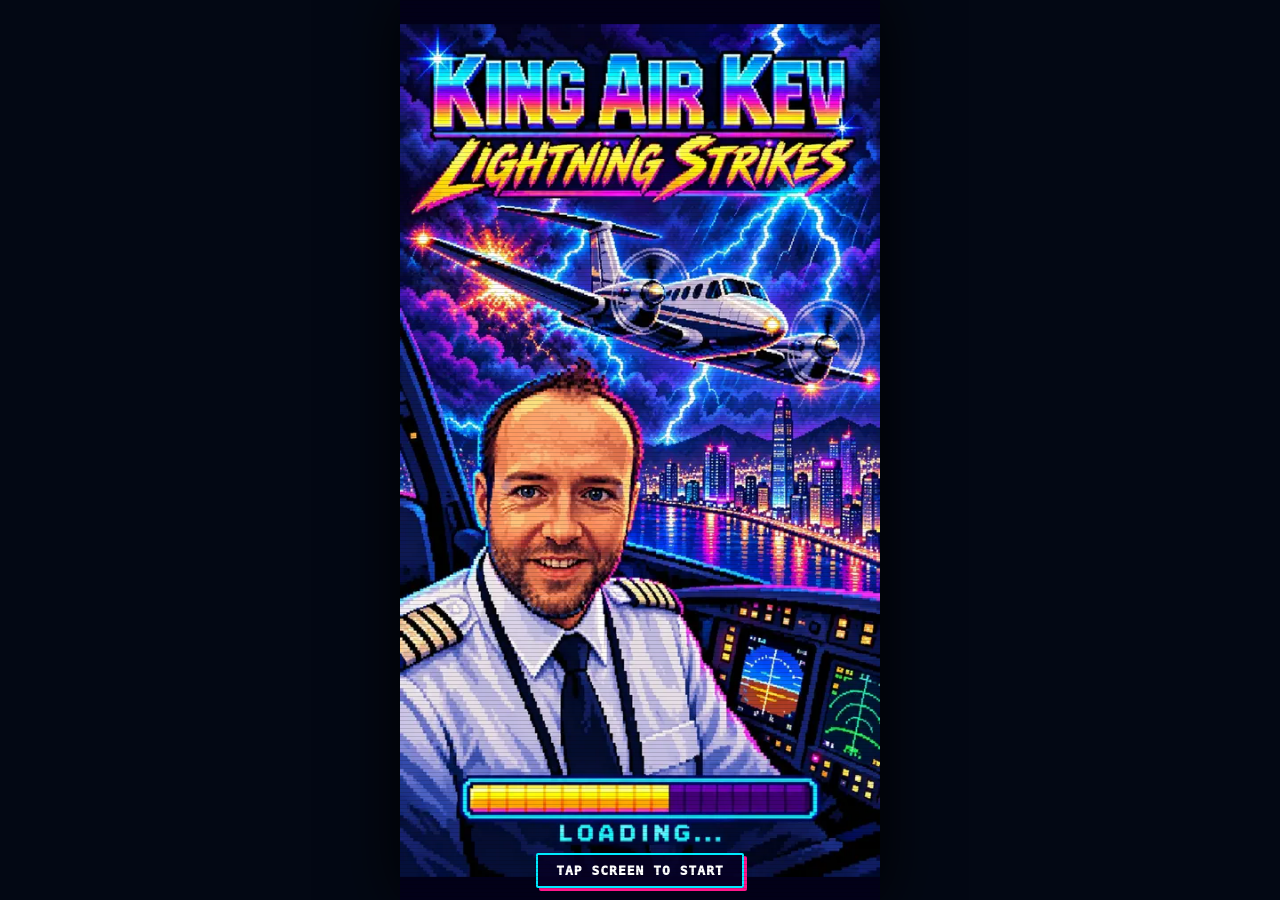
==== index.html @ 5359e932 "Use exact supplied artwork for loading screen" ====
<!doctype html>
<html lang="en">
<head>
<meta charset="utf-8"><meta name="viewport" content="width=device-width,initial-scale=1,viewport-fit=cover,user-scalable=no">
<meta name="theme-color" content="#07162d"><meta name="apple-mobile-web-app-capable" content="yes"><meta name="apple-mobile-web-app-status-bar-style" content="black-translucent"><meta name="apple-mobile-web-app-title" content="King Air Kev">
<link rel="manifest" href="manifest.webmanifest"><link rel="apple-touch-icon" href="icon.svg">
<title>King Air Kev</title>
<style>
:root{--ink:#05052b;--cream:#fff7c7;--gold:#ffe12b;--red:#ff246d;--blue:#00eaff;--purple:#741cff}
*{box-sizing:border-box;-webkit-tap-highlight-color:transparent}html,body{margin:0;width:100%;height:100%;overflow:hidden;background:#030814;color:white;font-family:ui-monospace,"Courier New",monospace;touch-action:none}
body{display:grid;place-items:center}.shell{position:relative;width:min(100vw,480px);height:100dvh;max-height:900px;background:var(--ink);overflow:hidden;box-shadow:0 0 60px #000}
canvas{width:100%;height:100%;display:block;image-rendering:pixelated}.screen{position:absolute;inset:0;display:flex;flex-direction:column;align-items:center;justify-content:center;padding:calc(24px + env(safe-area-inset-top)) 22px calc(22px + env(safe-area-inset-bottom));text-align:center;background:linear-gradient(180deg,#080845f2,#120532f2 55%,#03031df8);z-index:5}
.hidden{display:none}.logo{font-weight:1000;font-size:clamp(42px,13vw,70px);line-height:.88;letter-spacing:-4px;background:linear-gradient(#eaffff 5%,#00eaff 35%,#f226ff 65%,#ffe12b 88%);-webkit-background-clip:text;color:transparent;-webkit-text-stroke:2px #fff;text-shadow:5px 5px 0 #080027,8px 8px 0 #ff178e;transform:skew(-3deg);margin:12px 0 18px}.logo span{display:block;color:var(--gold);font-size:.66em;-webkit-text-stroke:1px #ff246d;text-shadow:4px 4px #6c006f}
.badge{background:var(--red);border:4px solid var(--cream);box-shadow:5px 5px 0 #020612;padding:6px 12px;font-weight:900;transform:rotate(2deg);margin-bottom:12px}.kev{font-size:92px;filter:drop-shadow(5px 6px 0 #000);animation:bob 1.2s steps(2) infinite}@keyframes bob{50%{transform:translateY(-7px)}}.sub{max-width:340px;color:#cbe8ff;line-height:1.4;font-weight:bold}.buttons{display:grid;gap:12px;width:min(100%,330px);margin-top:20px}
button{appearance:none;border:4px solid #fff4ce;border-radius:2px;background:#1670a8;color:white;padding:15px 12px;font:900 18px ui-monospace,monospace;letter-spacing:1px;box-shadow:5px 5px 0 #020612;text-transform:uppercase}button:active{transform:translate(4px,4px);box-shadow:1px 1px 0 #020612}.primary{background:#e64b32}.easy{background:#168f65}.medium{background:#c37a13}.hard{background:#b5263d}
#hud{position:absolute;z-index:3;left:0;right:0;top:0;padding:calc(10px + env(safe-area-inset-top)) 12px 0;display:flex;justify-content:space-between;font-weight:1000;text-shadow:2px 2px #000;pointer-events:none}.hudBox{background:#07162dcc;border:2px solid #fff4ce;padding:6px 8px;box-shadow:3px 3px #000}.hearts{color:#ff4b4b}
#controls{position:absolute;z-index:4;left:0;right:0;bottom:0;padding:0 18px calc(15px + env(safe-area-inset-bottom));display:flex;justify-content:space-between;pointer-events:none}.ctrl{pointer-events:auto;width:104px;height:70px;border-radius:12px;background:#07162dcf;font-size:33px;user-select:none}
.small{font-size:12px;color:#00eaff;margin-top:14px}.resultTitle{font-size:34px;color:var(--gold);text-shadow:3px 3px #ff167d,6px 6px #000;margin:8px}.scoreBig{font-size:24px;margin:10px}.flash{animation:flash .18s steps(2) 5}@keyframes flash{50%{opacity:.1}}
.shell:after{content:"";position:absolute;inset:0;z-index:20;pointer-events:none;background:repeating-linear-gradient(0deg,#0000 0 3px,#0004 4px);mix-blend-mode:multiply}
#boot{background:#020018 url("./assets/lightning-strikes-loading.webp") center/contain no-repeat;justify-content:flex-end;padding:0 0 calc(12px + env(safe-area-inset-bottom));cursor:pointer}#boot>div:first-child{display:none}
#boot .logo,#boot .tag{display:none}
.loadWrap{width:100%;display:flex;justify-content:center;margin:0}.loadFrame{display:none}.tap{margin:0;padding:8px 18px;border:2px solid #00eaff;background:#060025dd;color:#fff;font-size:13px;box-shadow:3px 3px #ff168b;font-weight:1000;animation:blink .8s steps(2) infinite}@keyframes blink{50%{opacity:.2}}
.pixelKev{position:relative;width:102px;height:110px;background:#f3a36d;border:6px solid #070018;box-shadow:8px 8px #ff168b;margin:8px;clip-path:polygon(18% 8%,82% 8%,96% 30%,91% 74%,70% 100%,30% 100%,9% 74%,4% 30%)}.pixelKev:before{content:"";position:absolute;left:15px;right:15px;top:43px;height:12px;border-left:13px solid #07142e;border-right:13px solid #07142e;box-shadow:0 31px 0 7px #69352b}.pixelKev:after{content:"";position:absolute;left:37px;top:69px;width:21px;height:7px;background:#fff;box-shadow:0 12px #47221e}.pixelBadge{display:grid;place-items:center;width:106px;height:80px;background:#ff246d;border:5px solid #00eaff;box-shadow:7px 7px #080018;font-weight:1000;font-size:20px;color:#ffe12b}.miniSprite{width:94px;height:60px;margin:12px;background:linear-gradient(155deg,transparent 35%,#f7f2df 36% 60%,transparent 61%);filter:drop-shadow(6px 5px #ff168b) drop-shadow(-4px -2px #00eaff)}
</style>
</head>
<body><main class="shell" id="shell">
<canvas id="game" width="390" height="844"></canvas>
<div id="hud" class="hidden"><div class="hudBox" id="levelHud">LEVEL 1</div><div class="hudBox"><span id="scoreHud">00000</span> <span class="hearts" id="heartsHud">♥♥♥</span></div></div>
<div id="controls" class="hidden"><button class="ctrl" id="left" aria-label="Move left">◀</button><button class="ctrl" id="right" aria-label="Move right">▶</button></div>
<section id="boot" class="screen"><div><div class="logo">KING AIR KEV</div><div class="tag">LIGHTNING STRIKES</div></div><div class="loadWrap"><div class="loadFrame"><div class="loadFill" id="loadFill"></div></div><button class="primary tap" id="bootButton">TAP SCREEN TO START</button></div></section>\n<section id="menu" class="screen hidden"><div class="badge">16-BIT FLIGHT MAYHEM</div><div class="logo">KING AIR<span>KEV</span></div><div class="pixelKev" aria-label="Pixel art Kev"></div><p class="sub">Guide Kev's King Air through three increasingly ridiculous flights. Dodge everything. Try not to bend the aeroplane.</p><div class="buttons"><button class="primary" id="start">Start engines</button></div><div class="small">HEADPHONES ON · PORTRAIT MODE</div></section>
<section id="difficulty" class="screen hidden"><div class="logo" style="font-size:46px">CHOOSE<span>DIFFICULTY</span></div><div class="buttons"><button class="easy" data-diff="easy">Easy · Training</button><button class="medium" data-diff="medium">Medium · Line Check</button><button class="hard" data-diff="hard">Hard · Kev Mode</button></div></section>
<section id="brief" class="screen hidden"><div class="badge" id="briefBadge">LEVEL 1</div><div class="resultTitle" id="briefTitle">BIRD STRIKE ALLEY</div><div class="miniSprite" id="briefIcon"></div><p class="sub" id="briefText"></p><div class="buttons"><button class="primary" id="launch">Let's fly</button></div></section>
<section id="result" class="screen hidden"><div class="pixelBadge" id="resultIcon">KEV</div><div class="resultTitle" id="resultTitle">AIRCRAFT BENT!</div><p class="sub" id="resultText"></p><div class="scoreBig" id="resultScore"></div><div class="buttons"><button class="primary" id="resultButton">Retry</button><button id="menuButton">Main menu</button></div></section>
</main>
<script>
"use strict";
const C=document.querySelector("#game"),X=C.getContext("2d"),W=C.width,H=C.height;
const screens=[...document.querySelectorAll(".screen")],hud=q("#hud"),controls=q("#controls"),shell=q("#shell");
const cfg={easy:{speed:175,spawn:1.05,mult:1},medium:{speed:220,spawn:.78,mult:1.5},hard:{speed:275,spawn:.57,mult:2}};
const levels=[
 {name:"BIRD STRIKE ALLEY",text:"Walney runway is full of birds. Steer left and right, avoid three strikes and reach rotation.",duration:20},
 {name:"TURBULENCE TROUBLE",text:"Climb through storm clouds. Dodge lightning, balloons and baggage that definitely wasn't secured.",duration:20},
 {name:"CITY APPROACH",text:"Thread the skyline on final. Avoid towers, drones and suspiciously tall cranes.",duration:20}
];
let state="boot",difficulty="medium",level=0,score=0,hits=0,elapsed=0,last=0,spawnClock=0,objects=[],particles=[],keys={left:false,right:false},audio=null,musicTimer=null;
let plane={x:195,y:665,w:60,h:88,tilt:0,inv:0};
function q(s){return document.querySelector(s)}
function show(id){screens.forEach(s=>s.classList.add("hidden"));q(id).classList.remove("hidden")}
function resize(){const r=C.getBoundingClientRect();C.width=Math.round(r.width*devicePixelRatio);C.height=Math.round(r.height*devicePixelRatio);X.setTransform(C.width/W,0,0,C.height/H,0,0)}
addEventListener("resize",resize);resize();
function tone(freq,dur,vol=.035,type="square"){if(!audio||audio.state!=="running")return;const o=audio.createOscillator(),g=audio.createGain(),t=audio.currentTime;o.type=type;o.frequency.setValueAtTime(freq,t);g.gain.setValueAtTime(vol,t);g.gain.exponentialRampToValueAtTime(.001,t+dur);o.connect(g).connect(audio.destination);o.start(t);o.stop(t+dur)}
function startAudio(){if(audio){audio.resume();return}audio=new (window.AudioContext||window.webkitAudioContext)();let step=0;const lead=[330,392,494,659,494,392,330,247,294,370,494,587,494,370,294,220],bass=[82,82,110,110,73,73,98,98];musicTimer=setInterval(()=>{tone(lead[step%lead.length],.12,.035,"square");if(step%2===0)tone(bass[(step/2)%bass.length],.28,.028,"triangle");if(step%4===0)tone(55,.05,.05,"square");step++},145)}
function sfx(type){if(!audio)return;const o=audio.createOscillator(),g=audio.createGain(),t=audio.currentTime;o.type=type==="hit"?"sawtooth":"square";o.frequency.setValueAtTime(type==="hit"?180:440,t);o.frequency.exponentialRampToValueAtTime(type==="hit"?55:880,t+.18);g.gain.setValueAtTime(.12,t);g.gain.exponentialRampToValueAtTime(.001,t+.2);o.connect(g).connect(audio.destination);o.start();o.stop(t+.21)}
q("#boot").onclick=()=>{if(state!=="boot")return;startAudio();q("#bootButton").textContent="LOADING...";setTimeout(()=>{state="menu";show("#menu")},1800)};
q("#start").onclick=()=>{show("#difficulty")};
document.querySelectorAll("[data-diff]").forEach(b=>b.onclick=()=>{difficulty=b.dataset.diff;score=0;level=0;brief()});
function brief(){const l=levels[level];q("#briefBadge").textContent="LEVEL "+(level+1)+" OF 3";q("#briefTitle").textContent=l.name;q("#briefIcon").dataset.level=level;q("#briefText").textContent=l.text;show("#brief")}
q("#launch").onclick=begin;
function begin(){state="play";hits=0;elapsed=0;spawnClock=0;objects=[];particles=[];plane.x=W/2;plane.inv=0;last=performance.now();screens.forEach(s=>s.classList.add("hidden"));hud.classList.remove("hidden");controls.classList.remove("hidden");updateHud();requestAnimationFrame(loop)}
function updateHud(){q("#levelHud").textContent="LEVEL "+(level+1)+" · "+Math.max(0,Math.ceil(levels[level].duration-elapsed))+"s";q("#scoreHud").textContent=String(Math.max(0,Math.floor(score))).padStart(5,"0");q("#heartsHud").textContent="♥".repeat(3-hits)+"♡".repeat(hits)}
function bind(btn,key){const on=e=>{e.preventDefault();keys[key]=true},off=e=>{e.preventDefault();keys[key]=false};btn.addEventListener("pointerdown",on);btn.addEventListener("pointerup",off);btn.addEventListener("pointercancel",off);btn.addEventListener("pointerleave",off)}
bind(q("#left"),"left");bind(q("#right"),"right");
addEventListener("keydown",e=>{if(e.key==="ArrowLeft")keys.left=true;if(e.key==="ArrowRight")keys.right=true});addEventListener("keyup",e=>{if(e.key==="ArrowLeft")keys.left=false;if(e.key==="ArrowRight")keys.right=false});
function spawn(){const c=cfg[difficulty],size=level===0?26+Math.random()*18:level===1?30+Math.random()*22:34+Math.random()*27;objects.push({x:28+Math.random()*(W-56),y:-60,w:size,h:size,type:Math.random(),speed:c.speed*(.82+Math.random()*.45)*(1+level*.12),phase:Math.random()*6.28,hit:false})}
function collide(a,b){return Math.abs(a.x-b.x)<(a.w+b.w)*.35&&Math.abs(a.y-b.y)<(a.h+b.h)*.36}
function impact(o){if(o.hit||plane.inv>0)return;o.hit=true;hits++;score=Math.max(0,score-500);plane.inv=1.25;shell.classList.remove("flash");void shell.offsetWidth;shell.classList.add("flash");sfx("hit");navigator.vibrate?.([80,40,80]);for(let i=0;i<14;i++)particles.push({x:plane.x,y:plane.y,vx:(Math.random()-.5)*180,vy:(Math.random()-.5)*180,t:.7});updateHud();if(hits>=3)end(false)}
function loop(now){if(state!=="play")return;const dt=Math.min(.033,(now-last)/1000);last=now;tick(dt);draw();if(state==="play")requestAnimationFrame(loop)}
function tick(dt){const c=cfg[difficulty],dir=(keys.right?1:0)-(keys.left?1:0);plane.x+=dir*245*dt;plane.x=Math.max(42,Math.min(W-42,plane.x));plane.tilt+=(dir*-.32-plane.tilt)*.16;plane.inv=Math.max(0,plane.inv-dt);elapsed+=dt;score+=dt*100*c.mult*(1+level*.35);spawnClock-=dt;if(spawnClock<=0){spawn();spawnClock=c.spawn*(.72+Math.random()*.55)/(1+level*.12)}
objects.forEach(o=>{o.y+=o.speed*dt;o.x+=Math.sin(elapsed*2+o.phase)*(level===1?28:10)*dt;if(collide(plane,o))impact(o)});objects=objects.filter(o=>o.y<H+80&&!o.hit);
particles.forEach(p=>{p.x+=p.vx*dt;p.y+=p.vy*dt;p.t-=dt});particles=particles.filter(p=>p.t>0);updateHud();if(elapsed>=levels[level].duration)end(true)}
function pxRect(x,y,w,h,c){X.fillStyle=c;X.fillRect(Math.round(x),Math.round(y),Math.round(w),Math.round(h))}
function bg(){const t=elapsed;
if(level===0){pxRect(0,0,W,H,"#527d46");pxRect(48,0,W-96,H,"#454b52");for(let y=((t*cfg[difficulty].speed)%90)-90;y<H;y+=90){pxRect(W/2-4,y,8,46,"#f7f0bf")}pxRect(48,0,8,H,"#fff4ce");pxRect(W-56,0,8,H,"#fff4ce")}
if(level===1){const g=X.createLinearGradient(0,0,0,H);g.addColorStop(0,"#09003f");g.addColorStop(.55,"#371087");g.addColorStop(1,"#007fa9");X.fillStyle=g;X.fillRect(0,0,W,H);for(let i=0;i<8;i++){const y=(i*137+t*55)%930-60,x=(i*83)%W;X.fillStyle="#d8e2e6aa";X.beginPath();X.arc(x,y,30,0,7);X.arc(x+31,y+5,25,0,7);X.fill()}}
if(level===2){pxRect(0,0,W,H,"#1a075a");pxRect(0,H*.35,W,H*.65,"#08051f");for(let i=0;i<9;i++){const bw=36+(i%3)*11,bh=150+(i*53)%280,x=i*51-18;pxRect(x,H-bh,bw,bh,i%2?"#273551":"#303e5d");for(let yy=H-bh+18;yy<H-20;yy+=26)for(let xx=x+8;xx<x+bw-5;xx+=17)pxRect(xx,yy,6,9,(i+yy/26)%3?"#ffd65c":"#7591a8")}}
}
function drawPlane(){X.save();X.translate(plane.x,plane.y);X.rotate(plane.tilt);if(plane.inv>0&&Math.floor(plane.inv*12)%2===0)X.globalAlpha=.25;X.fillStyle="#f0eee3";X.beginPath();X.moveTo(0,-46);X.lineTo(11,-13);X.lineTo(48,8);X.lineTo(46,20);X.lineTo(10,13);X.lineTo(8,39);X.lineTo(20,47);X.lineTo(18,52);X.lineTo(0,47);X.lineTo(-18,52);X.lineTo(-20,47);X.lineTo(-8,39);X.lineTo(-10,13);X.lineTo(-46,20);X.lineTo(-48,8);X.lineTo(-11,-13);X.closePath();X.fill();pxRect(-6,-25,12,42,"#2374a3");pxRect(-35,10,12,8,"#111");pxRect(23,10,12,8,"#111");X.restore()}
function drawObject(o){X.save();X.translate(o.x,o.y);const z=o.w/34;X.scale(z,z);if(level===0){X.strokeStyle="#09001f";X.lineWidth=7;X.beginPath();X.moveTo(-17,4);X.lineTo(-5,-7);X.lineTo(0,2);X.lineTo(7,-9);X.lineTo(18,2);X.stroke();X.strokeStyle="#ffec35";X.lineWidth=3;X.stroke()}else if(level===1&&o.type<.45){X.fillStyle="#fff52e";X.strokeStyle="#00eaff";X.lineWidth=5;X.beginPath();X.moveTo(5,-21);X.lineTo(-8,1);X.lineTo(1,1);X.lineTo(-6,22);X.lineTo(15,-5);X.lineTo(5,-5);X.closePath();X.stroke();X.fill()}else if(level===1&&o.type<.72){X.fillStyle="#ff208c";X.strokeStyle="#080018";X.lineWidth=5;X.beginPath();X.arc(0,-5,14,0,7);X.fill();X.stroke();pxRect(-2,9,4,17,"#ffe22d")}else if(level===1){pxRect(-16,-12,32,25,"#ffad25");pxRect(-12,-8,24,17,"#6e1b68");pxRect(-4,-16,8,5,"#00eaff")}else if(o.type<.68){pxRect(-19,-5,38,11,"#9a31ff");pxRect(-4,-13,8,26,"#00eaff");pxRect(-27,-2,54,4,"#ffe22d");pxRect(-13,8,26,4,"#ff258c")}else{pxRect(-5,-25,10,50,"#ffe22d");pxRect(-18,-21,34,6,"#ff258c");pxRect(8,-18,5,40,"#00eaff")}X.restore()}
function draw(){bg();objects.forEach(drawObject);drawPlane();particles.forEach(p=>pxRect(p.x,p.y,5,5,p.t>.35?"#ffd43b":"#ee493b"))}
function end(win){if(state!=="play")return;state="ended";hud.classList.add("hidden");controls.classList.add("hidden");keys.left=keys.right=false;if(win){score+=1000*(level+1)*cfg[difficulty].mult;sfx("win");if(level<2){level++;q("#resultIcon").textContent="CLEAR";q("#resultTitle").textContent="LEVEL CLEARED!";q("#resultText").textContent="Kev and the King Air survive. Somehow. Next up: "+levels[level].name+".";q("#resultButton").textContent="Next level";q("#resultButton").onclick=brief}else{q("#resultIcon").textContent="ACE";q("#resultTitle").textContent="LINE RELEASED!";q("#resultText").textContent="All three sectors complete. Kev lives to fly another day.";q("#resultButton").textContent="Fly again";q("#resultButton").onclick=()=>{score=0;level=0;brief()}}}else{q("#resultIcon").textContent="OUCH";q("#resultTitle").textContent="AIRCRAFT BENT!";q("#resultText").textContent="Three hits. Engineering would like a quiet word with Kev.";q("#resultButton").textContent="Retry level";q("#resultButton").onclick=begin}q("#resultScore").textContent="SCORE "+Math.floor(score);show("#result")}
q("#menuButton").onclick=()=>{state="menu";hud.classList.add("hidden");controls.classList.add("hidden");show("#menu")};
function drawPoster(){pxRect(0,0,W,H,"#07002e");for(let i=0;i<16;i++){const x=(i*71)%W,y=80+(i*97)%480;pxRect(x,y,28+(i%4)*12,18,"#351279");pxRect(x+8,y-8,24,12,i%2?"#6a18b8":"#13228c")}X.strokeStyle="#7df9ff";X.lineWidth=6;for(let i=0;i<4;i++){X.beginPath();let x=55+i*103;X.moveTo(x,70);X.lineTo(x-18,145);X.lineTo(x+13,198);X.lineTo(x-4,275);X.stroke()}for(let i=0;i<13;i++){const x=i*34,h=45+(i*29)%105;pxRect(x,H*.58-h,27,h,i%2?"#12165c":"#28106a");for(let y=H*.58-h+10;y<H*.58;y+=17)pxRect(x+7,y,5,7,(i+y)%3?"#ff2baf":"#00eaff")}X.save();const ox=plane.x,oy=plane.y,ot=plane.tilt;plane.x=0;plane.y=0;plane.tilt=0;X.translate(235,340);X.rotate(-.15);X.scale(1.65,1.65);drawPlane();plane.x=ox;plane.y=oy;plane.tilt=ot;X.restore();pxRect(0,560,W,284,"#050019");pxRect(0,730,W,114,"#0b144c");X.fillStyle="#f0a16f";X.beginPath();X.arc(122,650,70,0,7);X.fill();pxRect(63,698,118,88,"#e8eef9");pxRect(112,702,24,92,"#07123d");pxRect(80,648,18,9,"#071027");pxRect(145,648,18,9,"#071027");pxRect(100,681,46,11,"#5c2927");pxRect(71,704,40,12,"#ffe435");pxRect(72,708,38,4,"#08113c");pxRect(280,665,100,90,"#10124f");for(let i=0;i<12;i++)pxRect(290+(i%4)*22,677+Math.floor(i/4)*22,10,10,["#00eaff","#ff248f","#ffe22d"][i%3])}
if("serviceWorker" in navigator)addEventListener("load",()=>navigator.serviceWorker.register("./sw.js"));drawPoster();
</script></body></html>
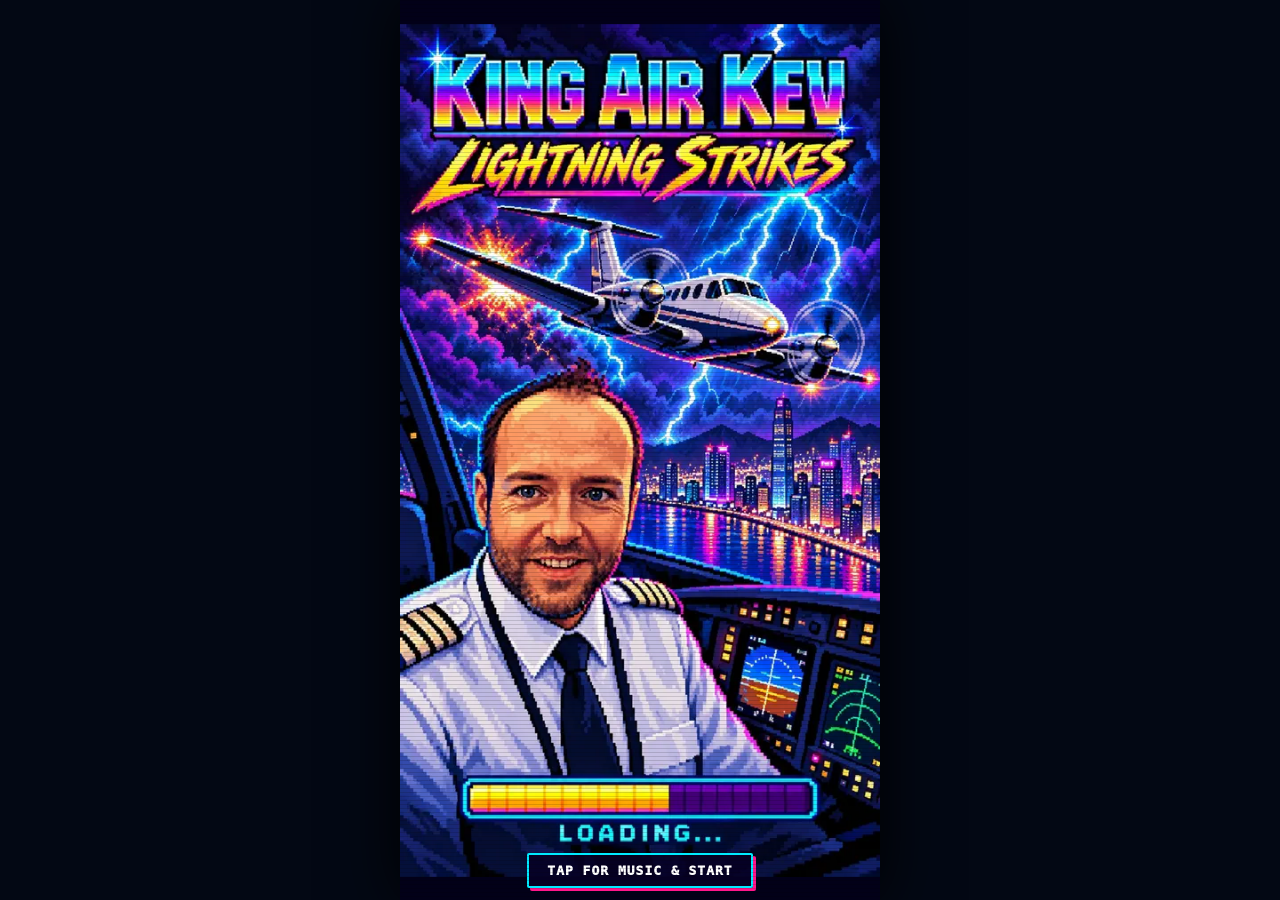
==== commit c30c542e: "Polish music prompt and level briefing" ====
--- a/index.html
+++ b/index.html
@@ -20,14 +20,14 @@
 #boot{background:#020018 url("./assets/lightning-strikes-loading.webp") center/contain no-repeat;justify-content:flex-end;padding:0 0 calc(12px + env(safe-area-inset-bottom));cursor:pointer}#boot>div:first-child{display:none}
 #boot .logo,#boot .tag{display:none}
 .loadWrap{width:100%;display:flex;justify-content:center;margin:0}.loadFrame{display:none}.tap{margin:0;padding:8px 18px;border:2px solid #00eaff;background:#060025dd;color:#fff;font-size:13px;box-shadow:3px 3px #ff168b;font-weight:1000;animation:blink .8s steps(2) infinite}@keyframes blink{50%{opacity:.2}}
-.pixelKev{position:relative;width:102px;height:110px;background:#f3a36d;border:6px solid #070018;box-shadow:8px 8px #ff168b;margin:8px;clip-path:polygon(18% 8%,82% 8%,96% 30%,91% 74%,70% 100%,30% 100%,9% 74%,4% 30%)}.pixelKev:before{content:"";position:absolute;left:15px;right:15px;top:43px;height:12px;border-left:13px solid #07142e;border-right:13px solid #07142e;box-shadow:0 31px 0 7px #69352b}.pixelKev:after{content:"";position:absolute;left:37px;top:69px;width:21px;height:7px;background:#fff;box-shadow:0 12px #47221e}.pixelBadge{display:grid;place-items:center;width:106px;height:80px;background:#ff246d;border:5px solid #00eaff;box-shadow:7px 7px #080018;font-weight:1000;font-size:20px;color:#ffe12b}.miniSprite{width:94px;height:60px;margin:12px;background:linear-gradient(155deg,transparent 35%,#f7f2df 36% 60%,transparent 61%);filter:drop-shadow(6px 5px #ff168b) drop-shadow(-4px -2px #00eaff)}
+.kevPhoto{width:160px;height:190px;margin:4px;background:#060025 url("./assets/lightning-strikes-loading.webp") center 69%/360px auto no-repeat;border:5px solid #00eaff;box-shadow:7px 7px #ff168b;image-rendering:pixelated}.endPoster{width:142px;height:252px;background:#020018 url("./assets/lightning-strikes-loading.webp") center/contain no-repeat;border:5px solid #00eaff;box-shadow:7px 7px #ff168b;image-rendering:pixelated;margin:3px}.pixelBadge{display:grid;place-items:center;width:106px;height:80px;background:#ff246d;border:5px solid #00eaff;box-shadow:7px 7px #080018;font-weight:1000;font-size:20px;color:#ffe12b}.miniSprite{width:94px;height:60px;margin:12px;background:linear-gradient(155deg,transparent 35%,#f7f2df 36% 60%,transparent 61%);filter:drop-shadow(6px 5px #ff168b) drop-shadow(-4px -2px #00eaff)}
 </style>
 </head>
 <body><main class="shell" id="shell">
 <canvas id="game" width="390" height="844"></canvas>
 <div id="hud" class="hidden"><div class="hudBox" id="levelHud">LEVEL 1</div><div class="hudBox"><span id="scoreHud">00000</span> <span class="hearts" id="heartsHud">♥♥♥</span></div></div>
 <div id="controls" class="hidden"><button class="ctrl" id="left" aria-label="Move left">◀</button><button class="ctrl" id="right" aria-label="Move right">▶</button></div>
-<section id="boot" class="screen"><div><div class="logo">KING AIR KEV</div><div class="tag">LIGHTNING STRIKES</div></div><div class="loadWrap"><div class="loadFrame"><div class="loadFill" id="loadFill"></div></div><button class="primary tap" id="bootButton">TAP SCREEN TO START</button></div></section>\n<section id="menu" class="screen hidden"><div class="badge">16-BIT FLIGHT MAYHEM</div><div class="logo">KING AIR<span>KEV</span></div><div class="pixelKev" aria-label="Pixel art Kev"></div><p class="sub">Guide Kev's King Air through three increasingly ridiculous flights. Dodge everything. Try not to bend the aeroplane.</p><div class="buttons"><button class="primary" id="start">Start engines</button></div><div class="small">HEADPHONES ON · PORTRAIT MODE</div></section>
+<section id="boot" class="screen"><div><div class="logo">KING AIR KEV</div><div class="tag">LIGHTNING STRIKES</div></div><div class="loadWrap"><div class="loadFrame"><div class="loadFill" id="loadFill"></div></div><button class="primary tap" id="bootButton">TAP FOR MUSIC & START</button></div></section>\n<section id="menu" class="screen hidden"><div class="badge">16-BIT FLIGHT MAYHEM</div><div class="logo">KING AIR<span>KEV</span></div><div class="kevPhoto" aria-label="King Air Kev"></div><p class="sub">Guide Kev's King Air through three increasingly ridiculous flights. Dodge everything. Try not to bend the aeroplane.</p><div class="buttons"><button class="primary" id="start">Start engines</button></div><div class="small">HEADPHONES ON · PORTRAIT MODE</div></section>
 <section id="difficulty" class="screen hidden"><div class="logo" style="font-size:46px">CHOOSE<span>DIFFICULTY</span></div><div class="buttons"><button class="easy" data-diff="easy">Easy · Training</button><button class="medium" data-diff="medium">Medium · Line Check</button><button class="hard" data-diff="hard">Hard · Kev Mode</button></div></section>
 <section id="brief" class="screen hidden"><div class="badge" id="briefBadge">LEVEL 1</div><div class="resultTitle" id="briefTitle">BIRD STRIKE ALLEY</div><div class="miniSprite" id="briefIcon"></div><p class="sub" id="briefText"></p><div class="buttons"><button class="primary" id="launch">Let's fly</button></div></section>
 <section id="result" class="screen hidden"><div class="pixelBadge" id="resultIcon">KEV</div><div class="resultTitle" id="resultTitle">AIRCRAFT BENT!</div><p class="sub" id="resultText"></p><div class="scoreBig" id="resultScore"></div><div class="buttons"><button class="primary" id="resultButton">Retry</button><button id="menuButton">Main menu</button></div></section>
@@ -39,8 +39,8 @@
 const cfg={easy:{speed:175,spawn:1.05,mult:1},medium:{speed:220,spawn:.78,mult:1.5},hard:{speed:275,spawn:.57,mult:2}};
 const levels=[
  {name:"BIRD STRIKE ALLEY",text:"Walney runway is full of birds. Steer left and right, avoid three strikes and reach rotation.",duration:20},
- {name:"TURBULENCE TROUBLE",text:"Climb through storm clouds. Dodge lightning, balloons and baggage that definitely wasn't secured.",duration:20},
- {name:"CITY APPROACH",text:"Thread the skyline on final. Avoid towers, drones and suspiciously tall cranes.",duration:20}
+ {name:"TURBULENCE TROUBLE",text:"Climb through the storm and dodge the lightning strikes.",duration:20},
+ {name:"CITY APPROACH",text:"Thread the skyline and avoid birds and lightning on final approach.",duration:20}
 ];
 let state="boot",difficulty="medium",level=0,score=0,hits=0,elapsed=0,last=0,spawnClock=0,objects=[],particles=[],keys={left:false,right:false},audio=null,musicTimer=null;
 let plane={x:195,y:665,w:60,h:88,tilt:0,inv:0};
@@ -49,13 +49,14 @@
 function resize(){const r=C.getBoundingClientRect();C.width=Math.round(r.width*devicePixelRatio);C.height=Math.round(r.height*devicePixelRatio);X.setTransform(C.width/W,0,0,C.height/H,0,0)}
 addEventListener("resize",resize);resize();
 function tone(freq,dur,vol=.035,type="square"){if(!audio||audio.state!=="running")return;const o=audio.createOscillator(),g=audio.createGain(),t=audio.currentTime;o.type=type;o.frequency.setValueAtTime(freq,t);g.gain.setValueAtTime(vol,t);g.gain.exponentialRampToValueAtTime(.001,t+dur);o.connect(g).connect(audio.destination);o.start(t);o.stop(t+dur)}
-function startAudio(){if(audio){audio.resume();return}audio=new (window.AudioContext||window.webkitAudioContext)();let step=0;const lead=[330,392,494,659,494,392,330,247,294,370,494,587,494,370,294,220],bass=[82,82,110,110,73,73,98,98];musicTimer=setInterval(()=>{tone(lead[step%lead.length],.12,.035,"square");if(step%2===0)tone(bass[(step/2)%bass.length],.28,.028,"triangle");if(step%4===0)tone(55,.05,.05,"square");step++},145)}
+function startAudio(){const AC=window.AudioContext||window.webkitAudioContext;if(!AC)return;if(!audio)audio=new AC();audio.resume().then(()=>{if(musicTimer)return;let step=0;const lead=[330,392,494,659,494,392,330,247,294,370,494,587,494,370,294,247,330,415,523,659,523,415,330,262,294,370,440,587,440,370,294,220],bass=[82,82,110,110,73,73,98,98];const beat=()=>{tone(lead[step%lead.length],.13,.075,"square");if(step%2===0)tone(bass[(step>>1)%bass.length],.27,.055,"triangle");if(step%4===0)tone(58,.07,.07,"square");if(step%8===4)tone(1800,.025,.025,"square");step++};beat();musicTimer=setInterval(beat,145)}).catch(()=>{})}
+document.addEventListener("pointerdown",()=>{if(audio&&audio.state==="suspended")audio.resume()},{passive:true});document.addEventListener("visibilitychange",()=>{if(!document.hidden&&audio)audio.resume()});
 function sfx(type){if(!audio)return;const o=audio.createOscillator(),g=audio.createGain(),t=audio.currentTime;o.type=type==="hit"?"sawtooth":"square";o.frequency.setValueAtTime(type==="hit"?180:440,t);o.frequency.exponentialRampToValueAtTime(type==="hit"?55:880,t+.18);g.gain.setValueAtTime(.12,t);g.gain.exponentialRampToValueAtTime(.001,t+.2);o.connect(g).connect(audio.destination);o.start();o.stop(t+.21)}
-q("#boot").onclick=()=>{if(state!=="boot")return;startAudio();q("#bootButton").textContent="LOADING...";setTimeout(()=>{state="menu";show("#menu")},1800)};
-q("#start").onclick=()=>{show("#difficulty")};
+q("#boot").onclick=()=>{if(state!=="boot")return;startAudio();q("#bootButton").textContent="MUSIC ON · LOADING...";setTimeout(()=>{state="menu";show("#menu")},1800)};
+q("#start").onclick=()=>{startAudio();show("#difficulty")};
 document.querySelectorAll("[data-diff]").forEach(b=>b.onclick=()=>{difficulty=b.dataset.diff;score=0;level=0;brief()});
 function brief(){const l=levels[level];q("#briefBadge").textContent="LEVEL "+(level+1)+" OF 3";q("#briefTitle").textContent=l.name;q("#briefIcon").dataset.level=level;q("#briefText").textContent=l.text;show("#brief")}
-q("#launch").onclick=begin;
+q("#launch").onclick=()=>{startAudio();begin()};
 function begin(){state="play";hits=0;elapsed=0;spawnClock=0;objects=[];particles=[];plane.x=W/2;plane.inv=0;last=performance.now();screens.forEach(s=>s.classList.add("hidden"));hud.classList.remove("hidden");controls.classList.remove("hidden");updateHud();requestAnimationFrame(loop)}
 function updateHud(){q("#levelHud").textContent="LEVEL "+(level+1)+" · "+Math.max(0,Math.ceil(levels[level].duration-elapsed))+"s";q("#scoreHud").textContent=String(Math.max(0,Math.floor(score))).padStart(5,"0");q("#heartsHud").textContent="♥".repeat(3-hits)+"♡".repeat(hits)}
 function bind(btn,key){const on=e=>{e.preventDefault();keys[key]=true},off=e=>{e.preventDefault();keys[key]=false};btn.addEventListener("pointerdown",on);btn.addEventListener("pointerup",off);btn.addEventListener("pointercancel",off);btn.addEventListener("pointerleave",off)}
@@ -75,9 +76,12 @@
 if(level===2){pxRect(0,0,W,H,"#1a075a");pxRect(0,H*.35,W,H*.65,"#08051f");for(let i=0;i<9;i++){const bw=36+(i%3)*11,bh=150+(i*53)%280,x=i*51-18;pxRect(x,H-bh,bw,bh,i%2?"#273551":"#303e5d");for(let yy=H-bh+18;yy<H-20;yy+=26)for(let xx=x+8;xx<x+bw-5;xx+=17)pxRect(xx,yy,6,9,(i+yy/26)%3?"#ffd65c":"#7591a8")}}
 }
 function drawPlane(){X.save();X.translate(plane.x,plane.y);X.rotate(plane.tilt);if(plane.inv>0&&Math.floor(plane.inv*12)%2===0)X.globalAlpha=.25;X.fillStyle="#f0eee3";X.beginPath();X.moveTo(0,-46);X.lineTo(11,-13);X.lineTo(48,8);X.lineTo(46,20);X.lineTo(10,13);X.lineTo(8,39);X.lineTo(20,47);X.lineTo(18,52);X.lineTo(0,47);X.lineTo(-18,52);X.lineTo(-20,47);X.lineTo(-8,39);X.lineTo(-10,13);X.lineTo(-46,20);X.lineTo(-48,8);X.lineTo(-11,-13);X.closePath();X.fill();pxRect(-6,-25,12,42,"#2374a3");pxRect(-35,10,12,8,"#111");pxRect(23,10,12,8,"#111");X.restore()}
-function drawObject(o){X.save();X.translate(o.x,o.y);const z=o.w/34;X.scale(z,z);if(level===0){X.strokeStyle="#09001f";X.lineWidth=7;X.beginPath();X.moveTo(-17,4);X.lineTo(-5,-7);X.lineTo(0,2);X.lineTo(7,-9);X.lineTo(18,2);X.stroke();X.strokeStyle="#ffec35";X.lineWidth=3;X.stroke()}else if(level===1&&o.type<.45){X.fillStyle="#fff52e";X.strokeStyle="#00eaff";X.lineWidth=5;X.beginPath();X.moveTo(5,-21);X.lineTo(-8,1);X.lineTo(1,1);X.lineTo(-6,22);X.lineTo(15,-5);X.lineTo(5,-5);X.closePath();X.stroke();X.fill()}else if(level===1&&o.type<.72){X.fillStyle="#ff208c";X.strokeStyle="#080018";X.lineWidth=5;X.beginPath();X.arc(0,-5,14,0,7);X.fill();X.stroke();pxRect(-2,9,4,17,"#ffe22d")}else if(level===1){pxRect(-16,-12,32,25,"#ffad25");pxRect(-12,-8,24,17,"#6e1b68");pxRect(-4,-16,8,5,"#00eaff")}else if(o.type<.68){pxRect(-19,-5,38,11,"#9a31ff");pxRect(-4,-13,8,26,"#00eaff");pxRect(-27,-2,54,4,"#ffe22d");pxRect(-13,8,26,4,"#ff258c")}else{pxRect(-5,-25,10,50,"#ffe22d");pxRect(-18,-21,34,6,"#ff258c");pxRect(8,-18,5,40,"#00eaff")}X.restore()}
+function poly(points,c){X.fillStyle=c;X.beginPath();X.moveTo(points[0][0],points[0][1]);for(let i=1;i<points.length;i++)X.lineTo(points[i][0],points[i][1]);X.closePath();X.fill()}
+function drawBolt(){X.shadowColor="#00eaff";X.shadowBlur=8;poly([[5,-23],[-10,1],[-1,1],[-8,23],[16,-7],[6,-7]],"#fff52e");X.shadowBlur=0;X.strokeStyle="#fff";X.lineWidth=2;X.stroke()}
+function drawBird(k){const pal=[["#eef5ff","#8293a9","#ffcb31"],["#9b633e","#e5b16f","#ff8b20"],["#1d2840","#586b8d","#ffdf35"]][k%3];X.shadowColor="#00eaff";X.shadowBlur=4;poly([[-4,-16],[4,-16],[8,-5],[5,16],[0,23],[-5,16],[-8,-5]],pal[0]);poly([[-5,-7],[-30,-17],[-22,3],[-7,9]],pal[1]);poly([[5,-7],[30,-17],[22,3],[7,9]],pal[1]);poly([[-5,14],[-12,25],[0,21],[12,25],[5,14]],pal[1]);pxRect(-4,-19,8,7,pal[0]);poly([[4,-18],[12,-15],[4,-12]],pal[2]);pxRect(1,-18,2,2,"#050018");X.shadowBlur=0}
+function drawObject(o){X.save();X.translate(o.x,o.y);const z=o.w/34;X.scale(z,z);if(level===0)drawBird(Math.floor(o.type*3));else if(level===1)drawBolt();else if(o.type<.58)drawBird(Math.floor(o.type*5));else drawBolt();X.restore()}
 function draw(){bg();objects.forEach(drawObject);drawPlane();particles.forEach(p=>pxRect(p.x,p.y,5,5,p.t>.35?"#ffd43b":"#ee493b"))}
-function end(win){if(state!=="play")return;state="ended";hud.classList.add("hidden");controls.classList.add("hidden");keys.left=keys.right=false;if(win){score+=1000*(level+1)*cfg[difficulty].mult;sfx("win");if(level<2){level++;q("#resultIcon").textContent="CLEAR";q("#resultTitle").textContent="LEVEL CLEARED!";q("#resultText").textContent="Kev and the King Air survive. Somehow. Next up: "+levels[level].name+".";q("#resultButton").textContent="Next level";q("#resultButton").onclick=brief}else{q("#resultIcon").textContent="ACE";q("#resultTitle").textContent="LINE RELEASED!";q("#resultText").textContent="All three sectors complete. Kev lives to fly another day.";q("#resultButton").textContent="Fly again";q("#resultButton").onclick=()=>{score=0;level=0;brief()}}}else{q("#resultIcon").textContent="OUCH";q("#resultTitle").textContent="AIRCRAFT BENT!";q("#resultText").textContent="Three hits. Engineering would like a quiet word with Kev.";q("#resultButton").textContent="Retry level";q("#resultButton").onclick=begin}q("#resultScore").textContent="SCORE "+Math.floor(score);show("#result")}
+function end(win){if(state!=="play")return;state="ended";hud.classList.add("hidden");controls.classList.add("hidden");keys.left=keys.right=false;const ri=q("#resultIcon");ri.className="pixelBadge";if(win){score+=1000*(level+1)*cfg[difficulty].mult;sfx("win");if(level<2){level++;q("#resultIcon").textContent="CLEAR";q("#resultTitle").textContent="LEVEL CLEARED!";q("#resultText").textContent="Kev and the King Air survive. Somehow. Next up: "+levels[level].name+".";q("#resultButton").textContent="Next level";q("#resultButton").onclick=brief}else{ri.className="endPoster";ri.textContent="";q("#resultTitle").textContent="GAME COMPLETE";q("#resultText").textContent="King Air Kev has survived all three levels!";q("#resultButton").textContent="Fly again";q("#resultButton").onclick=()=>{score=0;level=0;brief()}}}else{q("#resultIcon").textContent="OUCH";q("#resultTitle").textContent="AIRCRAFT BENT!";q("#resultText").textContent="Three hits. Engineering would like a quiet word with Kev.";q("#resultButton").textContent="Retry level";q("#resultButton").onclick=begin}q("#resultScore").textContent="SCORE "+Math.floor(score);show("#result")}
 q("#menuButton").onclick=()=>{state="menu";hud.classList.add("hidden");controls.classList.add("hidden");show("#menu")};
 function drawPoster(){pxRect(0,0,W,H,"#07002e");for(let i=0;i<16;i++){const x=(i*71)%W,y=80+(i*97)%480;pxRect(x,y,28+(i%4)*12,18,"#351279");pxRect(x+8,y-8,24,12,i%2?"#6a18b8":"#13228c")}X.strokeStyle="#7df9ff";X.lineWidth=6;for(let i=0;i<4;i++){X.beginPath();let x=55+i*103;X.moveTo(x,70);X.lineTo(x-18,145);X.lineTo(x+13,198);X.lineTo(x-4,275);X.stroke()}for(let i=0;i<13;i++){const x=i*34,h=45+(i*29)%105;pxRect(x,H*.58-h,27,h,i%2?"#12165c":"#28106a");for(let y=H*.58-h+10;y<H*.58;y+=17)pxRect(x+7,y,5,7,(i+y)%3?"#ff2baf":"#00eaff")}X.save();const ox=plane.x,oy=plane.y,ot=plane.tilt;plane.x=0;plane.y=0;plane.tilt=0;X.translate(235,340);X.rotate(-.15);X.scale(1.65,1.65);drawPlane();plane.x=ox;plane.y=oy;plane.tilt=ot;X.restore();pxRect(0,560,W,284,"#050019");pxRect(0,730,W,114,"#0b144c");X.fillStyle="#f0a16f";X.beginPath();X.arc(122,650,70,0,7);X.fill();pxRect(63,698,118,88,"#e8eef9");pxRect(112,702,24,92,"#07123d");pxRect(80,648,18,9,"#071027");pxRect(145,648,18,9,"#071027");pxRect(100,681,46,11,"#5c2927");pxRect(71,704,40,12,"#ffe435");pxRect(72,708,38,4,"#08113c");pxRect(280,665,100,90,"#10124f");for(let i=0;i<12;i++)pxRect(290+(i%4)*22,677+Math.floor(i/4)*22,10,10,["#00eaff","#ff248f","#ffe22d"][i%3])}
 if("serviceWorker" in navigator)addEventListener("load",()=>navigator.serviceWorker.register("./sw.js"));drawPoster();
